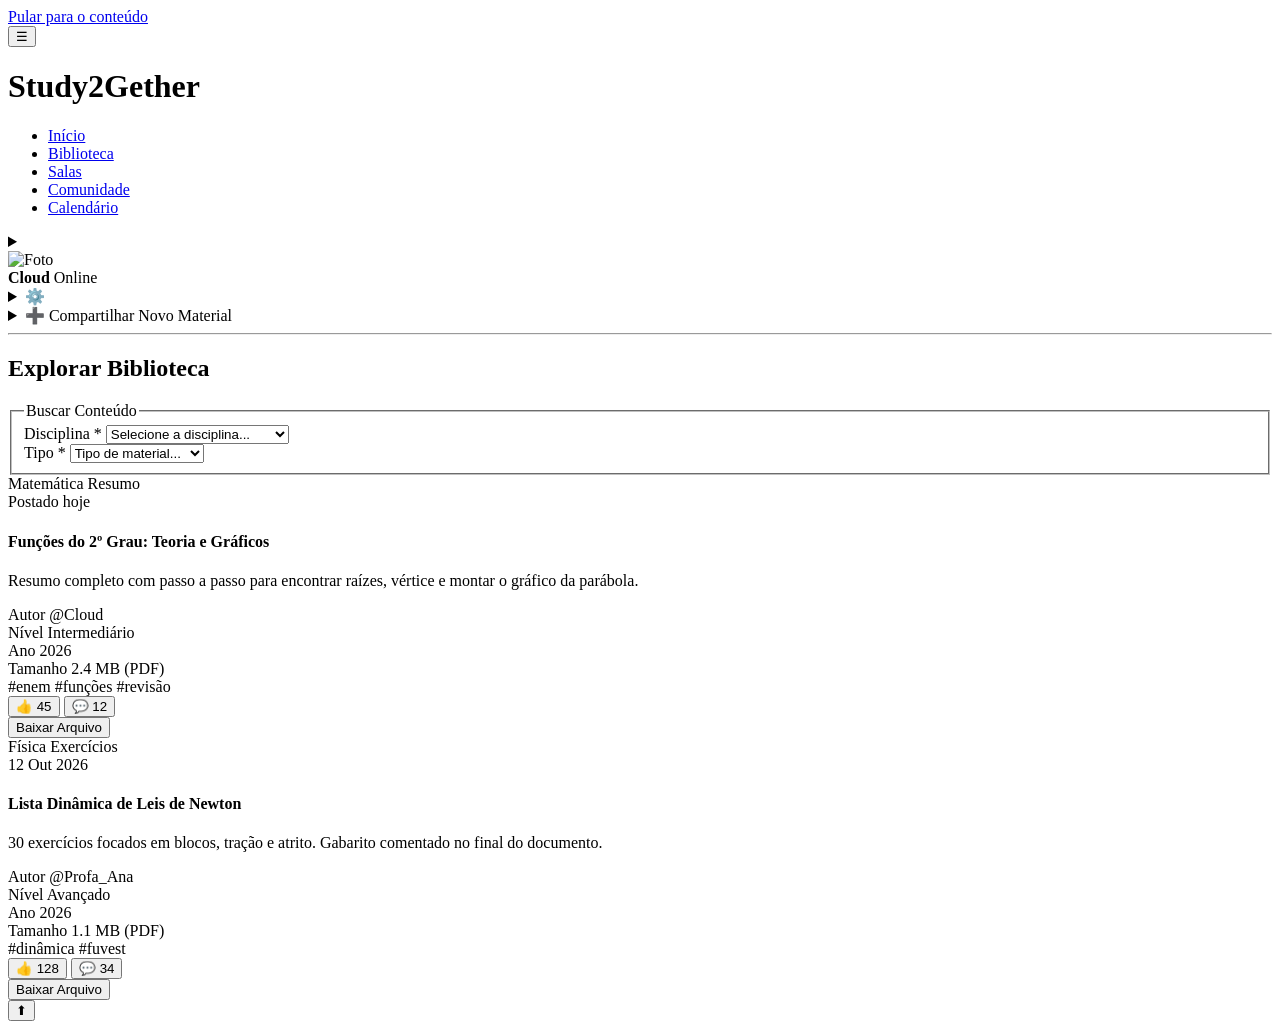
==== biblioteca.html @ c152dd24 "Update biblioteca.html" ====
<!DOCTYPE html>
<html lang="pt-br">
<head>
  <meta charset="UTF-8">
  <title>Study2Gether | Biblioteca</title>
  <meta name="viewport" content="width=device-width, initial-scale=1.0">

  <link rel="stylesheet" href="base.css">
  <link rel="stylesheet" href="layout.css">
  <link rel="stylesheet" href="components.css">
  <link rel="stylesheet" href="pages.css">
  <link rel="stylesheet" href="responsive.css">
</head>

<body>
  <a href="#conteudo">Pular para o conteúdo</a>

  <header>
    <button id="menu-toggle" class="menu-toggle btn btn--icon" aria-label="Abrir menu">
      ☰
    </button>
    <h1 class="brand">
      <span class="brand__study">Study</span><span class="brand__rest">2Gether</span>
    </h1>

    <nav aria-label="Menu Principal">
      <ul>
        <li><a href="index.html">Início</a></li>
        <li><a href="biblioteca.html">Biblioteca</a></li>
        <li><a href="salas.html">Salas</a></li>
        <li><a href="comunidade.html">Comunidade</a></li>
        <li><a href="calendario.html">Calendário</a></li>
      </ul>
    </nav>
  </header>

<aside class="sidebar">
<div class="sidebar-footer">
  <div class="user-pill-container card-soft">
    
    <details class="user-profile-wrapper">
      <summary class="user-pill-summary" title="Ver opções de perfil">
        <div class="user-avatar-small">
          <img src="https://via.placeholder.com/32" alt="Foto">
          <span class="status-indicator online"></span>
        </div>
        <div class="user-text-small">
          <strong>Cloud</strong>
          <span>Online</span>
        </div>
      </summary>

      <nav class="user-popover-menu">
        <div class="popover-header-area">
          <a href="editar-perfil.html" class="avatar-edit-link" title="Mudar Avatar">
            <img src="https://via.placeholder.com/64" alt="Avatar Maior">
            <div class="edit-overlay"><span class="icon-camera"></span></div>
          </a>
        </div>
        <div class="popover-content">
          <div class="popover-user-titles">
            <h4>Cloud</h4>
          </div>
          <hr> 
          <div class="popover-actions">
            <a href="editar-perfil.html" class="btn-primary-sm">Editar Perfil</a>                        
            <a href="sair.html" class="btn-subtle-sm" style="color: var(--danger);">Mudar de Conta</a>         
          </div>
        </div>
      </nav>
    </details>

    <details class="settings-wrapper">
      <summary class="user-settings-btn" title="Configurações">
        ⚙️
      </summary>

      <nav class="user-popover-menu settings-popover" aria-label="Links Úteis">
        <div class="popover-content">
          <hr>
          <ul class="settings-links-list">
            <li><a href="#configuracoes">Configurações</a></li>
            <li><a href="#privacidade">Privacidade</a></li>
            <li><a href="#termos">Termos de Uso</a></li>
            <li><a href="#baixar-dados">Baixar meus dados</a></li>
            <li><a href="#contato">Contato</a></li>          
          </ul>
        </div>
      </nav>
    </details>

  </div>
</div>
</aside>

<main id="conteudo">
<section id="upload-material-section">
      <details class="upload-accordion">
        
        <summary class="upload-summary-btn">
          <span>➕ Compartilhar Novo Material</span>
        </summary>
        
        <div class="upload-content card-soft">
          <div class="section-head">
            <h2>Enviar Arquivo</h2>
            <p class="section-subtitle">Ajude a comunidade enviando seus resumos, exercícios e mapas mentais.</p>
          </div>

          <form class="upload-form" action="#" method="POST" enctype="multipart/form-data">
            <div class="form-row form-row--full">
              <label for="titulo">Título do Material <span class="req">*</span></label>
              <input type="text" id="titulo" placeholder="Ex: Resumo Completo de Funções do 2º Grau" required>
            </div>

            <div class="form-row form-row--full">
              <label for="descricao">Descrição Breve</label>
              <textarea id="descricao" rows="2" placeholder="O que tem nesse material? (Ex: Fórmulas de Bhaskara, gráficos e 10 exercícios resolvidos)"></textarea>
            </div>

            <div class="form-grid-4">
              <div class="form-row">
                <label for="post-materia">Disciplina <span class="req">*</span></label>
                <select id="post-materia" required>
                  <option value="" disabled selected>Selecione...</option>
                  <option value="matematica">Matemática</option>
                  <option value="fisica">Física</option>
                  <option value="quimica">Química</option>
                </select>
              </div>

              <div class="form-row">
                <label for="post-assunto">Assunto</label>
                <input type="text" id="post-assunto" placeholder="Ex: Geometria Plana">
              </div>

              <div class="form-row">
                <label for="post-tipo">Tipo <span class="req">*</span></label>
                <select id="post-tipo" required>
                  <option value="resumo">Resumo</option>
                  <option value="exercicios">Exercícios</option>
                  <option value="simulado">Simulado</option>
                  <option value="mapa-mental">Mapa Mental</option>
                </select>
              </div>

              <div class="form-row">
                <label for="post-nivel">Nível</label>
                <select id="post-nivel">
                  <option value="basico">Básico</option>
                  <option value="intermediario" selected>Intermediário</option>
                  <option value="avancado">Avançado</option>
                </select>
              </div>
            </div>

            <div class="form-grid-3">
              <div class="form-row">
                <label for="post-ano">Ano de Referência</label>
                <input type="number" id="post-ano" placeholder="Ex: 2026">
              </div>
              
              <div class="form-row">
                <label for="post-tags">Tags (separadas por vírgula)</label>
                <input type="text" id="post-tags" placeholder="enem, revisão, fórmulas">
              </div>

              <div class="form-row">
                <label for="post-arquivo">Arquivo (PDF, Imagem) <span class="req">*</span></label>
                <input type="file" id="post-arquivo" accept=".pdf, .jpg, .png" required>
              </div>
            </div>

            <div class="form-actions">
              <button type="reset" class="btn-subtle-sm">Cancelar</button>
              <button type="submit" class="btn-primary">Publicar Material</button>
            </div>
          </form>
        </div>
      </details>
    </section>

    <hr class="section-divider">

    <section id="biblioteca" class="library">
      <div class="section-head">
        <h2>Explorar Biblioteca</h2>
      </div>

      <fieldset class="library-filter card-soft">
        <legend>Buscar Conteúdo</legend>
        <div class="form-row">
                <label for="post-materia">Disciplina <span class="req">*</span></label>
                <select id="post-materia" required>
                  <option value="" disabled selected>Selecione a disciplina...</option>
                  <option value="matematica">Matemática</option>
                  <option value="fisica">Física</option>
                  <option value="quimica">Química</option>
                  <option value="biologia">Biologia</option>
                  <option value="portugues">Português & Literatura</option>
                  <option value="redacao">Redação</option>
                  <option value="historia">História</option>
                  <option value="geografia">Geografia</option>
                  <option value="filosofia">Filosofia</option>
                  <option value="sociologia">Sociologia</option>
                  <option value="ingles">Inglês</option>
                  <option value="espanhol">Espanhol</option>
                  <option value="tecnologia">Tecnologia & Programação</option>
                  <option value="atualidades">Atualidades</option>
                </select>
              </div>

              <div class="form-row">
                <label for="post-tipo">Tipo <span class="req">*</span></label>
                <select id="post-tipo" required>
                  <option value="" disabled selected>Tipo de material...</option>
                  <option value="resumo">Resumo</option>
                  <option value="exercicios">Lista de Exercícios</option>
                  <option value="mapa-mental">Mapa Mental</option>
                  <option value="simulado">Simulado</option>
                  <option value="prova">Prova Anterior</option>
                  <option value="apostila">Apostila / Livro</option>
                  <option value="flashcards">Flashcards</option>
                  <option value="anotacoes">Anotações de Aula</option>
                </select>
              </div>
      </fieldset>

      <div class="library-list">
        
        <article class="material-card card">
          <div class="material-header">
            <div class="material-badges">
              <span class="badge badge--solved">Matemática</span>
              <span class="badge badge--open">Resumo</span>
            </div>
            <span class="material-date">Postado hoje</span>
          </div>

          <h4 class="material-title">Funções do 2º Grau: Teoria e Gráficos</h4>
          <p class="material-desc">Resumo completo com passo a passo para encontrar raízes, vértice e montar o gráfico da parábola.</p>

          <div class="material-meta-grid">
            <div class="meta-item">
              <span class="meta-label">Autor</span>
              <span class="meta-value author-link">@Cloud</span>
            </div>
            <div class="meta-item">
              <span class="meta-label">Nível</span>
              <span class="meta-value">Intermediário</span>
            </div>
            <div class="meta-item">
              <span class="meta-label">Ano</span>
              <span class="meta-value">2026</span>
            </div>
            <div class="meta-item">
              <span class="meta-label">Tamanho</span>
              <span class="meta-value">2.4 MB (PDF)</span>
            </div>
          </div>

          <div class="material-tags">
            <span>#enem</span>
            <span>#funções</span>
            <span>#revisão</span>
          </div>

          <div class="material-footer">
            <div class="material-social">
              <button class="social-btn" title="Curtir">👍 45</button>
              <button class="social-btn" title="Comentários">💬 12</button>
            </div>
            <button type="button" class="btn-primary-sm">Baixar Arquivo</button>
          </div>
        </article>

        <article class="material-card card">
          <div class="material-header">
            <div class="material-badges">
              <span class="badge badge--warning">Física</span>
              <span class="badge badge--mentor">Exercícios</span>
            </div>
            <span class="material-date">12 Out 2026</span>
          </div>

          <h4 class="material-title">Lista Dinâmica de Leis de Newton</h4>
          <p class="material-desc">30 exercícios focados em blocos, tração e atrito. Gabarito comentado no final do documento.</p>

          <div class="material-meta-grid">
            <div class="meta-item">
              <span class="meta-label">Autor</span>
              <span class="meta-value author-link">@Profa_Ana</span>
            </div>
            <div class="meta-item">
              <span class="meta-label">Nível</span>
              <span class="meta-value">Avançado</span>
            </div>
            <div class="meta-item">
              <span class="meta-label">Ano</span>
              <span class="meta-value">2026</span>
            </div>
            <div class="meta-item">
              <span class="meta-label">Tamanho</span>
              <span class="meta-value">1.1 MB (PDF)</span>
            </div>
          </div>

          <div class="material-tags">
            <span>#dinâmica</span>
            <span>#fuvest</span>
          </div>

          <div class="material-footer">
            <div class="material-social">
              <button class="social-btn" title="Curtir">👍 128</button>
              <button class="social-btn" title="Comentários">💬 34</button>
            </div>
            <button type="button" class="btn-primary-sm">Baixar Arquivo</button>
          </div>
        </article>

      </div>
    </section>
  </main>

  <footer>
    </nav>
  </footer>
  <div class="overlay" id="overlay"></div>
  <button id="voltarTopo" class="btn btn--icon" aria-label="Voltar ao topo">⬆</button>
  <script src="script.js"></script>
  <script src="db.js"></script>
  <script src="controller.js"></script>

</body>
</html>
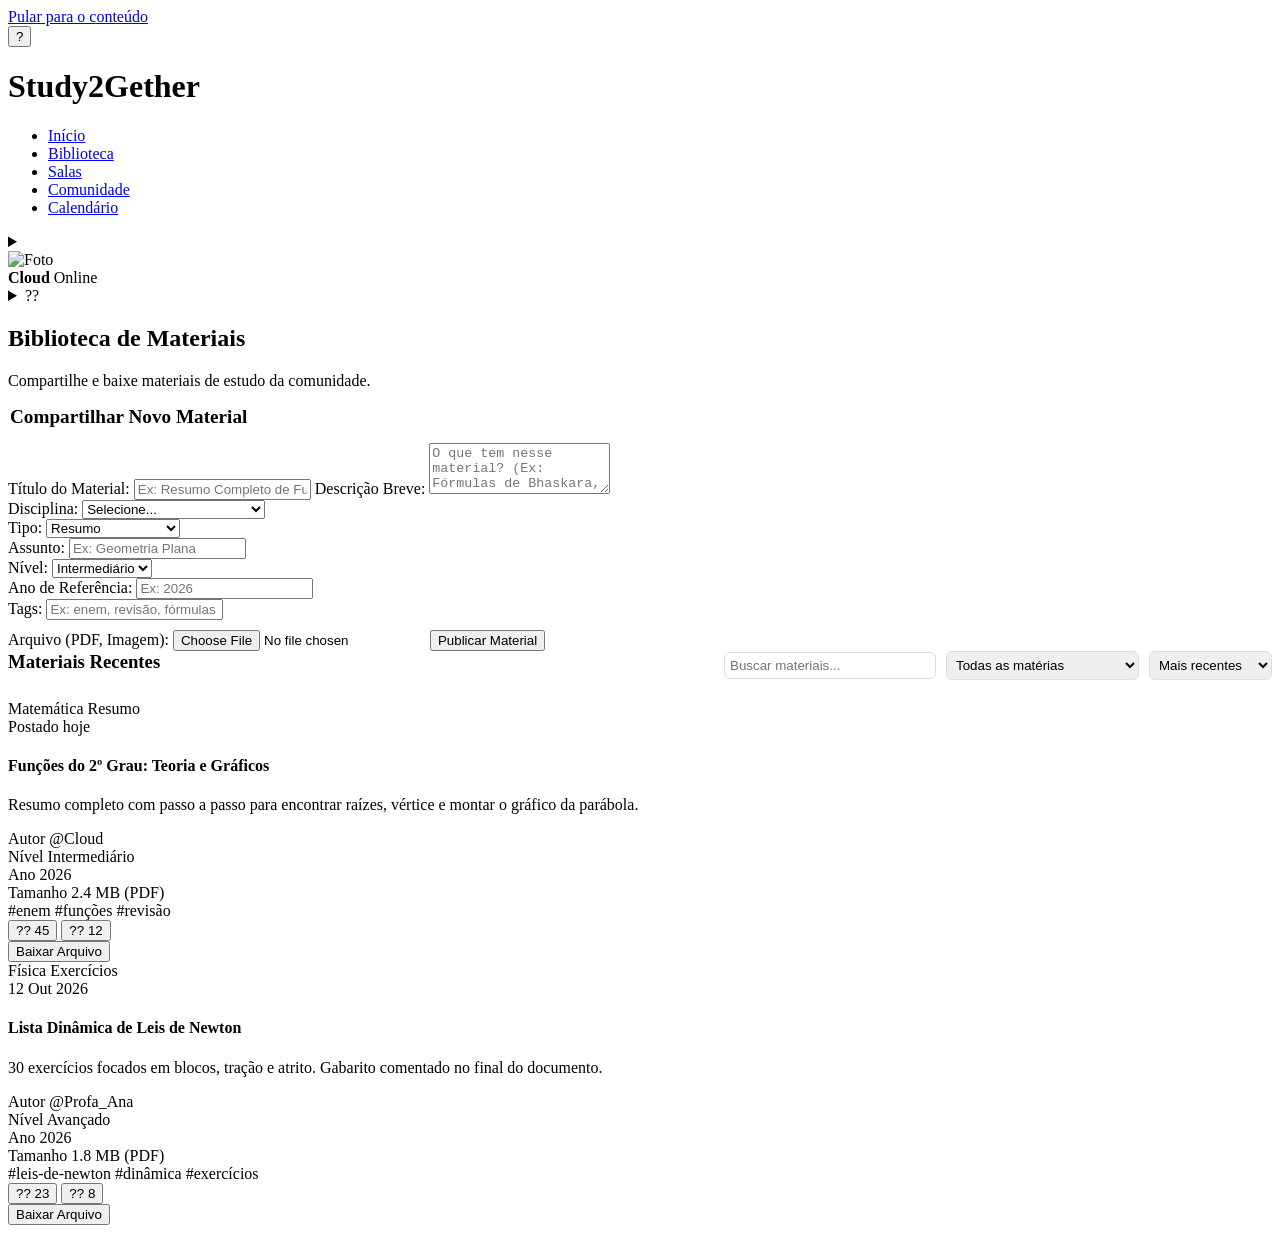
==== commit 4aa85f37: "Refactor biblioteca.html structure and content Updated the structure and content of biblioteca.html," ====
--- a/biblioteca.html
+++ b/biblioteca.html
@@ -1,23 +1,23 @@
 <!DOCTYPE html>
-<html lang="pt-br">
+<html lang="pt-br"> 
 <head>
   <meta charset="UTF-8">
   <title>Study2Gether | Biblioteca</title>
   <meta name="viewport" content="width=device-width, initial-scale=1.0">
 
-  <link rel="stylesheet" href="base.css">
-  <link rel="stylesheet" href="layout.css">
-  <link rel="stylesheet" href="components.css">
-  <link rel="stylesheet" href="pages.css">
-  <link rel="stylesheet" href="responsive.css">
+  <link rel="stylesheet" href="../css/base.css">
+  <link rel="stylesheet" href="../css/layout.css">
+  <link rel="stylesheet" href="../css/components.css">
+  <link rel="stylesheet" href="../css/pages.css">
+  <link rel="stylesheet" href="../css/responsive.css">
 </head>
-
+ 
 <body>
   <a href="#conteudo">Pular para o conteúdo</a>
 
   <header>
     <button id="menu-toggle" class="menu-toggle btn btn--icon" aria-label="Abrir menu">
-      ☰
+      ?
     </button>
     <h1 class="brand">
       <span class="brand__study">Study</span><span class="brand__rest">2Gether</span>
@@ -72,10 +72,10 @@
 
     <details class="settings-wrapper">
       <summary class="user-settings-btn" title="Configurações">
-        ⚙️
+        ??
       </summary>
 
-      <nav class="user-popover-menu settings-popover" aria-label="Links Úteis">
+      <nav class="user-popover-menu settings-popover" aria-label="Links úteis">
         <div class="popover-content">
           <hr>
           <ul class="settings-links-list">
@@ -94,105 +94,106 @@
 </aside>
 
 <main id="conteudo">
-<section id="upload-material-section">
-      <details class="upload-accordion">
+    <section id="biblioteca" class="library">
+      <header class="section-head">
+        <h2>Biblioteca de Materiais</h2>
+        <p style="color: var(--text-2);">Compartilhe e baixe materiais de estudo da comunidade.</p>
+      </header>
+
+      <div class="library-layout">
         
-        <summary class="upload-summary-btn">
-          <span>➕ Compartilhar Novo Material</span>
-        </summary>
-        
-        <div class="upload-content card-soft">
-          <div class="section-head">
-            <h2>Enviar Arquivo</h2>
-            <p class="section-subtitle">Ajude a comunidade enviando seus resumos, exercícios e mapas mentais.</p>
-          </div>
-
-          <form class="upload-form" action="#" method="POST" enctype="multipart/form-data">
-            <div class="form-row form-row--full">
-              <label for="titulo">Título do Material <span class="req">*</span></label>
-              <input type="text" id="titulo" placeholder="Ex: Resumo Completo de Funções do 2º Grau" required>
-            </div>
-
-            <div class="form-row form-row--full">
-              <label for="descricao">Descrição Breve</label>
-              <textarea id="descricao" rows="2" placeholder="O que tem nesse material? (Ex: Fórmulas de Bhaskara, gráficos e 10 exercícios resolvidos)"></textarea>
-            </div>
-
-            <div class="form-grid-4">
-              <div class="form-row">
-                <label for="post-materia">Disciplina <span class="req">*</span></label>
-                <select id="post-materia" required>
-                  <option value="" disabled selected>Selecione...</option>
-                  <option value="matematica">Matemática</option>
-                  <option value="fisica">Física</option>
-                  <option value="quimica">Química</option>
-                </select>
-              </div>
-
-              <div class="form-row">
-                <label for="post-assunto">Assunto</label>
-                <input type="text" id="post-assunto" placeholder="Ex: Geometria Plana">
-              </div>
-
-              <div class="form-row">
-                <label for="post-tipo">Tipo <span class="req">*</span></label>
-                <select id="post-tipo" required>
-                  <option value="resumo">Resumo</option>
-                  <option value="exercicios">Exercícios</option>
-                  <option value="simulado">Simulado</option>
-                  <option value="mapa-mental">Mapa Mental</option>
-                </select>
-              </div>
-
-              <div class="form-row">
-                <label for="post-nivel">Nível</label>
-                <select id="post-nivel">
-                  <option value="basico">Básico</option>
-                  <option value="intermediario" selected>Intermediário</option>
-                  <option value="avancado">Avançado</option>
-                </select>
-              </div>
-            </div>
-
-            <div class="form-grid-3">
-              <div class="form-row">
-                <label for="post-ano">Ano de Referência</label>
-                <input type="number" id="post-ano" placeholder="Ex: 2026">
-              </div>
-              
-              <div class="form-row">
-                <label for="post-tags">Tags (separadas por vírgula)</label>
-                <input type="text" id="post-tags" placeholder="enem, revisão, fórmulas">
-              </div>
-
-              <div class="form-row">
-                <label for="post-arquivo">Arquivo (PDF, Imagem) <span class="req">*</span></label>
-                <input type="file" id="post-arquivo" accept=".pdf, .jpg, .png" required>
-              </div>
-            </div>
-
-            <div class="form-actions">
-              <button type="reset" class="btn-subtle-sm">Cancelar</button>
-              <button type="submit" class="btn-primary">Publicar Material</button>
-            </div>
+        <div class="library-compose">
+          <form action="/enviar-material" method="POST" enctype="multipart/form-data" class="library-form card-soft">
+            <fieldset style="border: none; padding: 0; margin: 0;">
+              <legend style="font-weight: bold; font-size: 1.2rem; margin-bottom: 15px;">Compartilhar Novo Material</legend>
+
+              <label for="titulo">Título do Material:</label>
+              <input type="text" id="titulo" name="titulo" placeholder="Ex: Resumo Completo de Funções do 2° Grau" required>
+
+              <label for="descricao">Descrição Breve:</label>
+              <textarea id="descricao" name="descricao" rows="3" placeholder="O que tem nesse material? (Ex: Fórmulas de Bhaskara, gráficos e 10 exercícios resolvidos)"></textarea>
+
+              <div class="form-grid-2">
+                <div class="form-row">
+                  <label for="post-materia">Disciplina:</label>
+                  <select id="post-materia" name="materia" required>
+                    <option value="">Selecione...</option>
+                    <option value="matematica">Matemática</option>
+                    <option value="fisica">Física</option>
+                    <option value="quimica">Química</option>
+                    <option value="biologia">Biologia</option>
+                    <option value="portugues">Português & Literatura</option>
+                    <option value="redacao">Redação</option>
+                    <option value="historia">História</option>
+                    <option value="geografia">Geografia</option>
+                    <option value="filosofia">Filosofia</option>
+                    <option value="sociologia">Sociologia</option>
+                    <option value="ingles">Inglês</option>
+                    <option value="espanhol">Espanhol</option>
+                    <option value="tecnologia">Tecnologia & Programação</option>
+                    <option value="atualidades">Atualidades</option>
+                  </select>
+                </div>
+
+                <div class="form-row">
+                  <label for="post-tipo">Tipo:</label>
+                  <select id="post-tipo" name="tipo" required>
+                    <option value="resumo">Resumo</option>
+                    <option value="exercicios">Lista de Exercícios</option>
+                    <option value="mapa-mental">Mapa Mental</option>
+                    <option value="simulado">Simulado</option>
+                    <option value="prova">Prova Anterior</option>
+                    <option value="apostila">Apostila / Livro</option>
+                    <option value="flashcards">Flashcards</option>
+                    <option value="anotacoes">Anotações de Aula</option>
+                  </select>
+                </div>
+              </div>
+
+              <div class="form-grid-2">
+                <div class="form-row">
+                  <label for="post-assunto">Assunto:</label>
+                  <input type="text" id="post-assunto" name="assunto" placeholder="Ex: Geometria Plana">
+                </div>
+
+                <div class="form-row">
+                  <label for="post-nivel">Nível:</label>
+                  <select id="post-nivel" name="nivel">
+                    <option value="basico">Básico</option>
+                    <option value="intermediario" selected>Intermediário</option>
+                    <option value="avancado">Avançado</option>
+                  </select>
+                </div>
+              </div>
+
+              <div class="form-grid-2">
+                <div class="form-row">
+                  <label for="post-ano">Ano de Referência:</label>
+                  <input type="number" id="post-ano" name="ano" placeholder="Ex: 2026">
+                </div>
+                
+                <div class="form-row">
+                  <label for="post-tags">Tags:</label>
+                  <input type="text" id="post-tags" name="tags" placeholder="Ex: enem, revisão, fórmulas">
+                </div>
+              </div>
+
+              <label for="post-arquivo">Arquivo (PDF, Imagem):</label>
+              <input type="file" id="post-arquivo" name="arquivo" accept=".pdf, .jpg, .png" required>
+
+              <button type="submit" class="btn btn--primary btn--block" style="margin-top: 10px;">Publicar Material</button>
+            </fieldset>
           </form>
         </div>
-      </details>
-    </section>
-
-    <hr class="section-divider">
-
-    <section id="biblioteca" class="library">
-      <div class="section-head">
-        <h2>Explorar Biblioteca</h2>
-      </div>
-
-      <fieldset class="library-filter card-soft">
-        <legend>Buscar Conteúdo</legend>
-        <div class="form-row">
-                <label for="post-materia">Disciplina <span class="req">*</span></label>
-                <select id="post-materia" required>
-                  <option value="" disabled selected>Selecione a disciplina...</option>
+
+        <div class="library-feed">
+          <section class="library-feed-container">
+            <header class="library-feed-header" style="display: flex; justify-content: space-between; margin-bottom: 20px;">
+               <h3 style="margin: 0;">Materiais Recentes</h3>
+               <div class="library-controls" style="display: flex; gap: 10px; align-items: center;">
+                <input type="text" id="busca-materiais" placeholder="Buscar materiais..." style="padding: 5px; border-radius: 6px; border: 1px solid #ddd; width: 200px;">
+                <select id="filtro-materia" name="materia" style="padding: 5px; border-radius: 6px; border: 1px solid #ddd;">
+                  <option value="">Todas as matérias</option>
                   <option value="matematica">Matemática</option>
                   <option value="fisica">Física</option>
                   <option value="quimica">Química</option>
@@ -208,129 +209,114 @@
                   <option value="tecnologia">Tecnologia & Programação</option>
                   <option value="atualidades">Atualidades</option>
                 </select>
-              </div>
-
-              <div class="form-row">
-                <label for="post-tipo">Tipo <span class="req">*</span></label>
-                <select id="post-tipo" required>
-                  <option value="" disabled selected>Tipo de material...</option>
-                  <option value="resumo">Resumo</option>
-                  <option value="exercicios">Lista de Exercícios</option>
-                  <option value="mapa-mental">Mapa Mental</option>
-                  <option value="simulado">Simulado</option>
-                  <option value="prova">Prova Anterior</option>
-                  <option value="apostila">Apostila / Livro</option>
-                  <option value="flashcards">Flashcards</option>
-                  <option value="anotacoes">Anotações de Aula</option>
+                <select id="ordenacao" name="ordenacao" style="padding: 5px; border-radius: 6px; border: 1px solid #ddd;">
+                  <option value="recentes">Mais recentes</option>
+                  <option value="populares">Mais populares</option>
+                  <option value="materia">Por materia</option>
                 </select>
               </div>
-      </fieldset>
-
-      <div class="library-list">
-        
-        <article class="material-card card">
-          <div class="material-header">
-            <div class="material-badges">
-              <span class="badge badge--solved">Matemática</span>
-              <span class="badge badge--open">Resumo</span>
-            </div>
-            <span class="material-date">Postado hoje</span>
-          </div>
-
-          <h4 class="material-title">Funções do 2º Grau: Teoria e Gráficos</h4>
-          <p class="material-desc">Resumo completo com passo a passo para encontrar raízes, vértice e montar o gráfico da parábola.</p>
-
-          <div class="material-meta-grid">
-            <div class="meta-item">
-              <span class="meta-label">Autor</span>
-              <span class="meta-value author-link">@Cloud</span>
-            </div>
-            <div class="meta-item">
-              <span class="meta-label">Nível</span>
-              <span class="meta-value">Intermediário</span>
-            </div>
-            <div class="meta-item">
-              <span class="meta-label">Ano</span>
-              <span class="meta-value">2026</span>
-            </div>
-            <div class="meta-item">
-              <span class="meta-label">Tamanho</span>
-              <span class="meta-value">2.4 MB (PDF)</span>
-            </div>
-          </div>
-
-          <div class="material-tags">
-            <span>#enem</span>
-            <span>#funções</span>
-            <span>#revisão</span>
-          </div>
-
-          <div class="material-footer">
-            <div class="material-social">
-              <button class="social-btn" title="Curtir">👍 45</button>
-              <button class="social-btn" title="Comentários">💬 12</button>
-            </div>
-            <button type="button" class="btn-primary-sm">Baixar Arquivo</button>
-          </div>
-        </article>
-
-        <article class="material-card card">
-          <div class="material-header">
-            <div class="material-badges">
-              <span class="badge badge--warning">Física</span>
-              <span class="badge badge--mentor">Exercícios</span>
-            </div>
-            <span class="material-date">12 Out 2026</span>
-          </div>
-
-          <h4 class="material-title">Lista Dinâmica de Leis de Newton</h4>
-          <p class="material-desc">30 exercícios focados em blocos, tração e atrito. Gabarito comentado no final do documento.</p>
-
-          <div class="material-meta-grid">
-            <div class="meta-item">
-              <span class="meta-label">Autor</span>
-              <span class="meta-value author-link">@Profa_Ana</span>
-            </div>
-            <div class="meta-item">
-              <span class="meta-label">Nível</span>
-              <span class="meta-value">Avançado</span>
-            </div>
-            <div class="meta-item">
-              <span class="meta-label">Ano</span>
-              <span class="meta-value">2026</span>
-            </div>
-            <div class="meta-item">
-              <span class="meta-label">Tamanho</span>
-              <span class="meta-value">1.1 MB (PDF)</span>
-            </div>
-          </div>
-
-          <div class="material-tags">
-            <span>#dinâmica</span>
-            <span>#fuvest</span>
-          </div>
-
-          <div class="material-footer">
-            <div class="material-social">
-              <button class="social-btn" title="Curtir">👍 128</button>
-              <button class="social-btn" title="Comentários">💬 34</button>
-            </div>
-            <button type="button" class="btn-primary-sm">Baixar Arquivo</button>
-          </div>
-        </article>
+            </header>
+
+            <article class="material-card card">
+              <div class="material-header">
+                <div class="material-badges">
+                  <span class="badge badge--solved">Matemática</span>
+                  <span class="badge badge--open">Resumo</span>
+                </div>
+                <span class="material-date">Postado hoje</span>
+              </div>
+
+              <h4 class="material-title">Funções do 2º Grau: Teoria e Gráficos</h4>
+              <p class="material-desc">Resumo completo com passo a passo para encontrar raízes, vértice e montar o gráfico da parábola.</p>
+
+              <div class="material-meta-grid">
+                <div class="meta-item">
+                  <span class="meta-label">Autor</span>
+                  <span class="meta-value author-link">@Cloud</span>
+                </div>
+                <div class="meta-item">
+                  <span class="meta-label">Nível</span>
+                  <span class="meta-value">Intermediário</span>
+                </div>
+                <div class="meta-item">
+                  <span class="meta-label">Ano</span>
+                  <span class="meta-value">2026</span>
+                </div>
+                <div class="meta-item">
+                  <span class="meta-label">Tamanho</span>
+                  <span class="meta-value">2.4 MB (PDF)</span>
+                </div>
+              </div>
+
+              <div class="material-tags">
+                <span>#enem</span>
+                <span>#funções</span>
+                <span>#revisão</span>
+              </div>
+
+              <div class="material-footer">
+                <div class="material-social">
+                  <button class="social-btn" title="Curtir">?? 45</button>
+                  <button class="social-btn" title="Comentários">?? 12</button>
+                </div>
+                <button type="button" class="btn-primary-sm">Baixar Arquivo</button>
+              </div>
+            </article>
+
+            <article class="material-card card">
+              <div class="material-header">
+                <div class="material-badges">
+                  <span class="badge badge--warning">Física</span>
+                  <span class="badge badge--mentor">Exercícios</span>
+                </div>
+                <span class="material-date">12 Out 2026</span>
+              </div>
+
+              <h4 class="material-title">Lista Dinâmica de Leis de Newton</h4>
+              <p class="material-desc">30 exercícios focados em blocos, tração e atrito. Gabarito comentado no final do documento.</p>
+
+              <div class="material-meta-grid">
+                <div class="meta-item">
+                  <span class="meta-label">Autor</span>
+                  <span class="meta-value author-link">@Profa_Ana</span>
+                </div>
+                <div class="meta-item">
+                  <span class="meta-label">Nível</span>
+                  <span class="meta-value">Avançado</span>
+                </div>
+                <div class="meta-item">
+                  <span class="meta-label">Ano</span>
+                  <span class="meta-value">2026</span>
+                </div>
+                <div class="meta-item">
+                  <span class="meta-label">Tamanho</span>
+                  <span class="meta-value">1.8 MB (PDF)</span>
+                </div>
+              </div>
+
+              <div class="material-tags">
+                <span>#leis-de-newton</span>
+                <span>#dinâmica</span>
+                <span>#exercícios</span>
+              </div>
+
+              <div class="material-footer">
+                <div class="material-social">
+                  <button class="social-btn" title="Curtir">?? 23</button>
+                  <button class="social-btn" title="Comentários">?? 8</button>
+                </div>
+                <button type="button" class="btn-primary-sm">Baixar Arquivo</button>
+              </div>
+            </article>
+
+          </section>
+        </div>
 
       </div>
     </section>
   </main>
 
-  <footer>
-    </nav>
-  </footer>
-  <div class="overlay" id="overlay"></div>
-  <button id="voltarTopo" class="btn btn--icon" aria-label="Voltar ao topo">⬆</button>
-  <script src="script.js"></script>
-  <script src="db.js"></script>
-  <script src="controller.js"></script>
-
+  <script src="../db.js"></script>
+  <script src="library.js"></script>
 </body>
 </html>
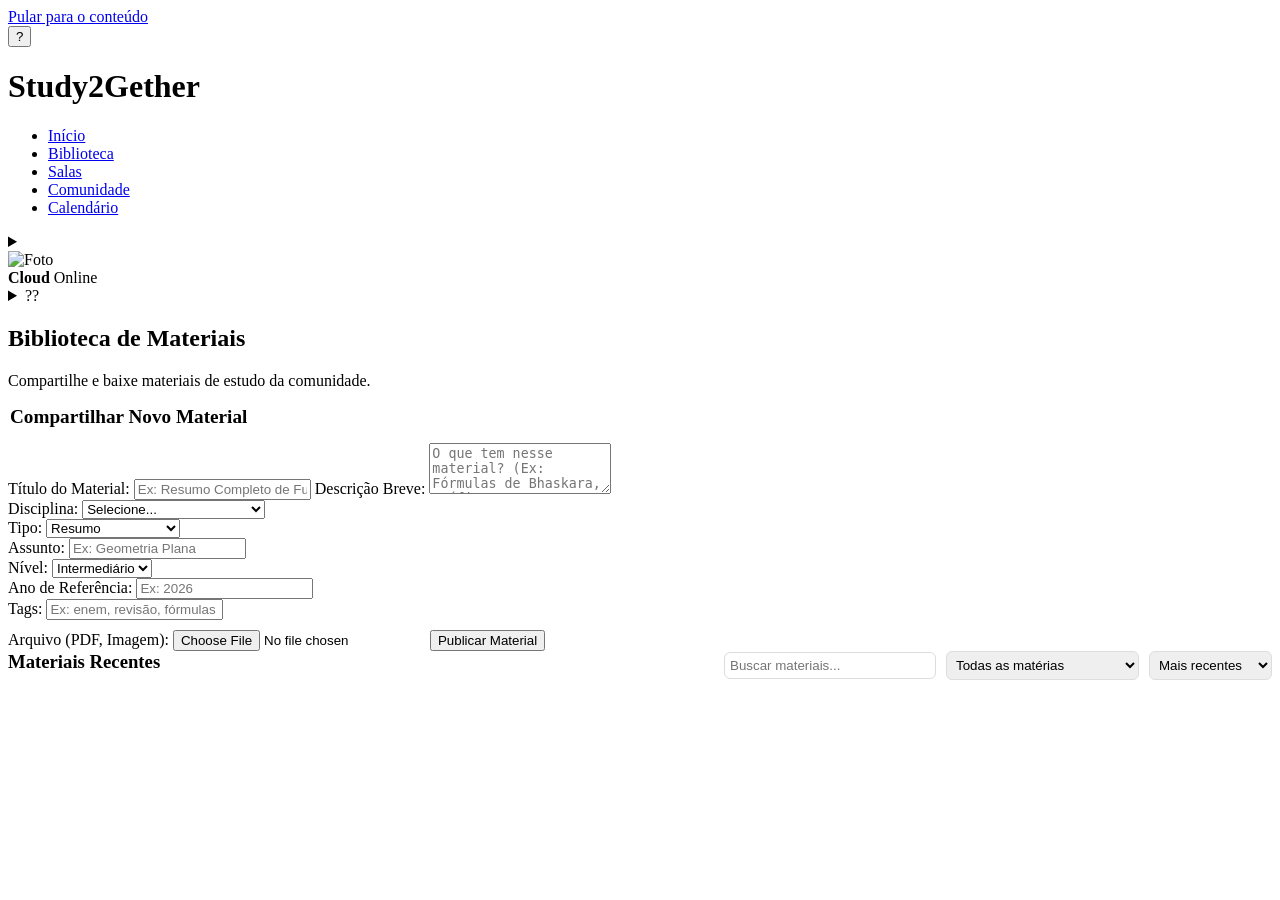
==== commit ea18e968: "Update biblioteca.html" ====
--- a/biblioteca.html
+++ b/biblioteca.html
@@ -5,11 +5,11 @@
   <title>Study2Gether | Biblioteca</title>
   <meta name="viewport" content="width=device-width, initial-scale=1.0">
 
-  <link rel="stylesheet" href="../css/base.css">
-  <link rel="stylesheet" href="../css/layout.css">
-  <link rel="stylesheet" href="../css/components.css">
-  <link rel="stylesheet" href="../css/pages.css">
-  <link rel="stylesheet" href="../css/responsive.css">
+  <link rel="stylesheet" href="./css/base.css">
+  <link rel="stylesheet" href="./css/layout.css">
+  <link rel="stylesheet" href="./css/components.css">
+  <link rel="stylesheet" href="./css/pages.css">
+  <link rel="stylesheet" href="./css/responsive.css">
 </head>
  
 <body>
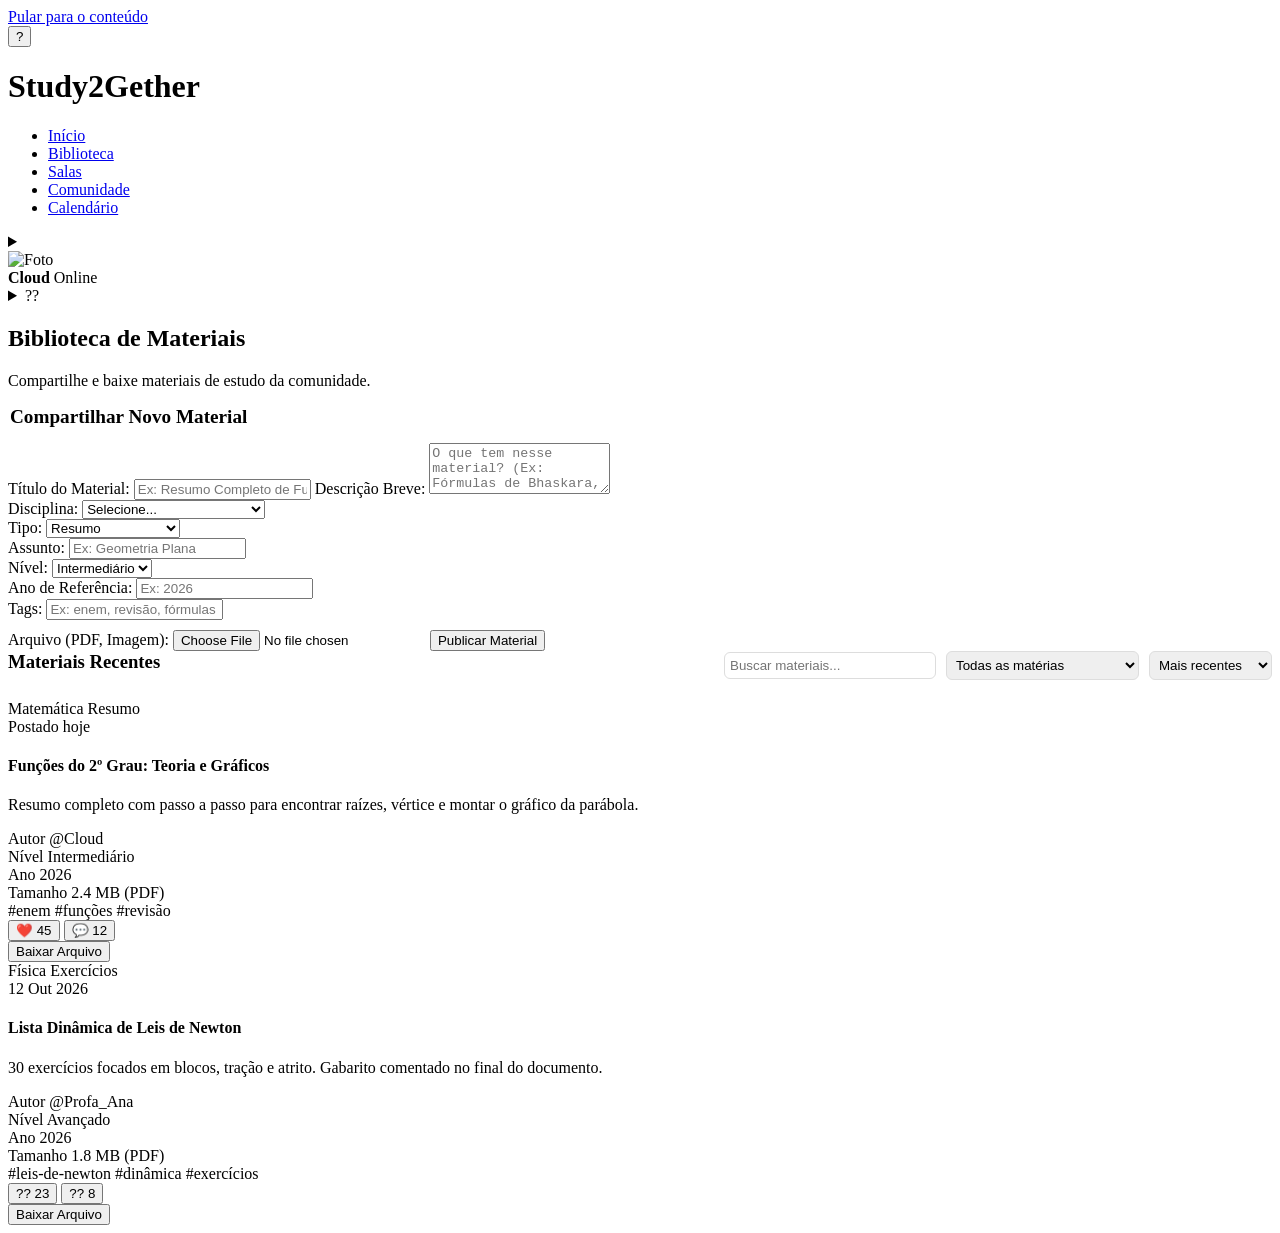
==== commit cf74b924: "Add files via upload" ====
--- a/biblioteca.html
+++ b/biblioteca.html
@@ -1,4 +1,4 @@
-<!DOCTYPE html>
+﻿<!DOCTYPE html>
 <html lang="pt-br"> 
 <head>
   <meta charset="UTF-8">
@@ -256,8 +256,8 @@
 
               <div class="material-footer">
                 <div class="material-social">
-                  <button class="social-btn" title="Curtir">?? 45</button>
-                  <button class="social-btn" title="Comentários">?? 12</button>
+                  <button class="social-btn" title="Curtir">❤️ 45</button>
+<button class="social-btn" title="Comentários">💬 12</button>
                 </div>
                 <button type="button" class="btn-primary-sm">Baixar Arquivo</button>
               </div>
@@ -316,7 +316,9 @@
     </section>
   </main>
 
-  <script src="../db.js"></script>
-  <script src="library.js"></script>
+  <script src="./js/auth.js"></script>
+  <script src="./js/ui.js"></script>
+  <script src="./js/db.js"></script>
+  <script src="./js/library.js"></script>
 </body>
 </html>
